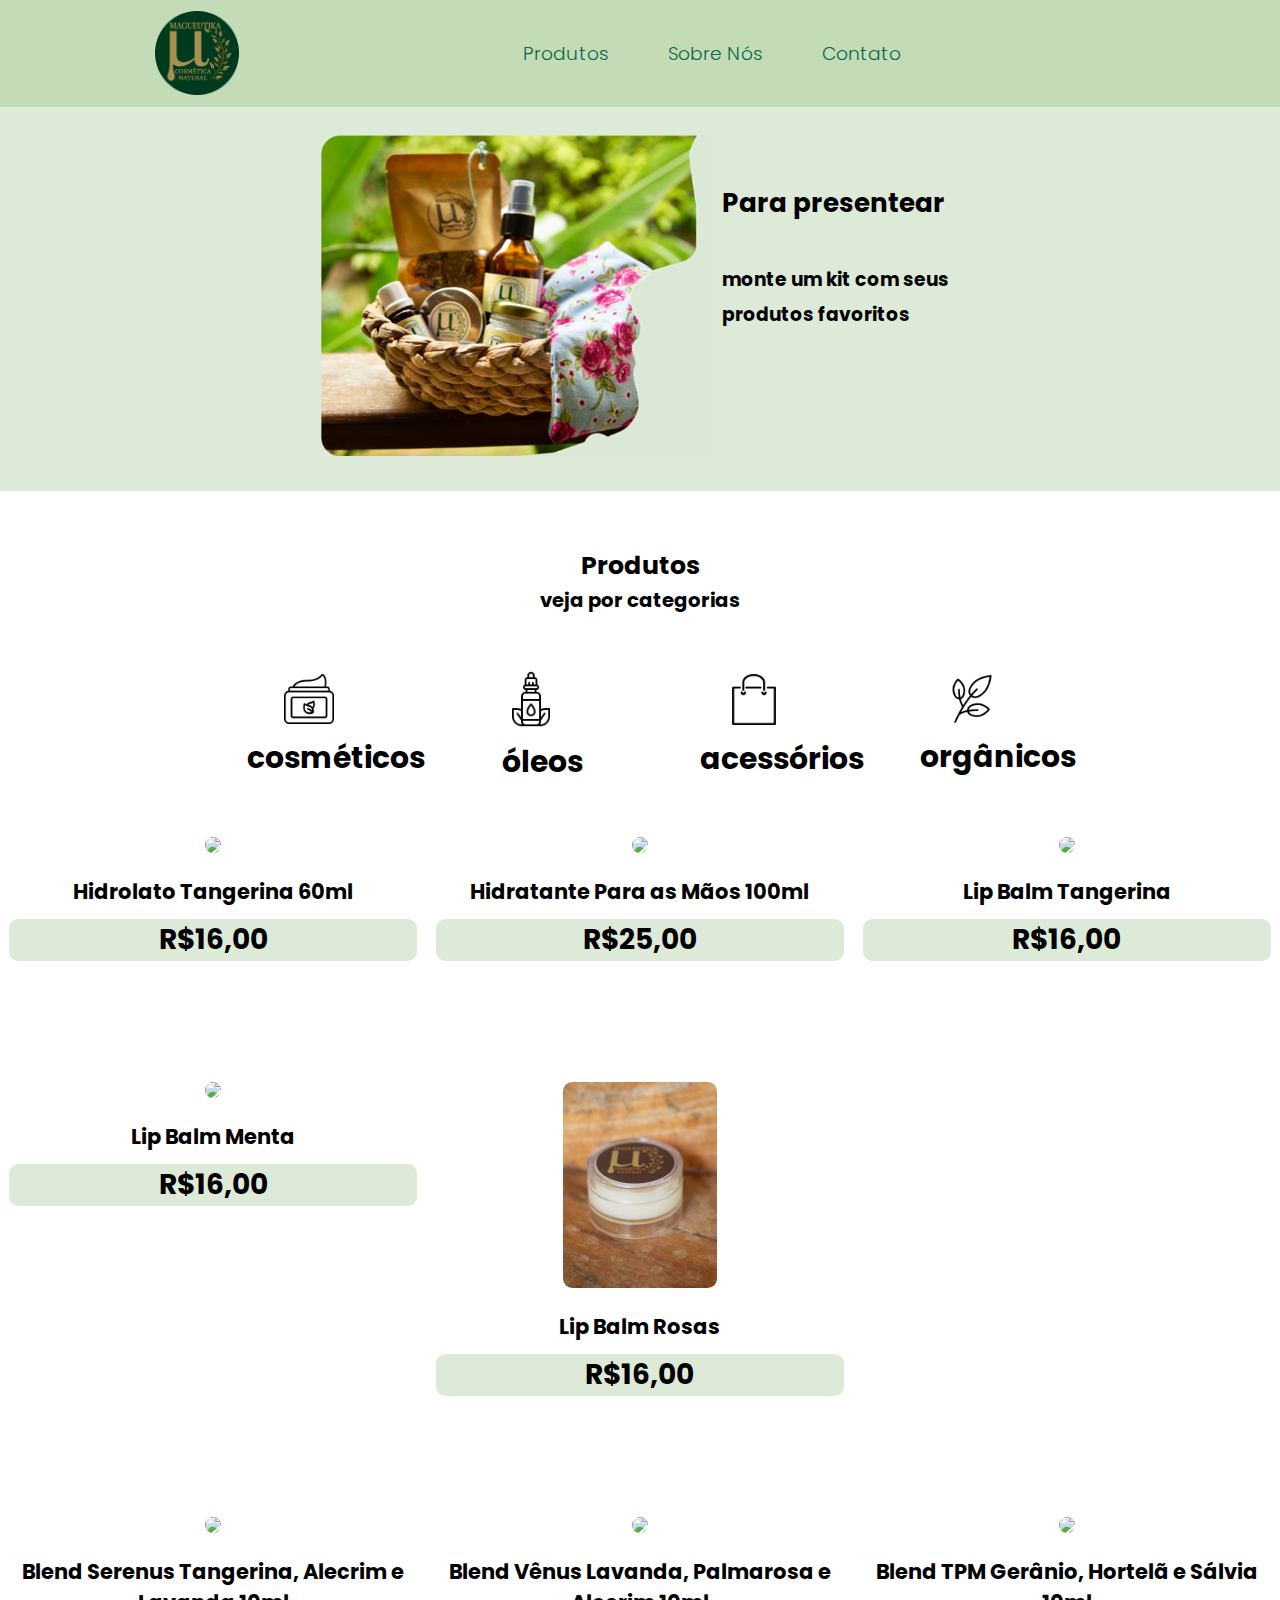
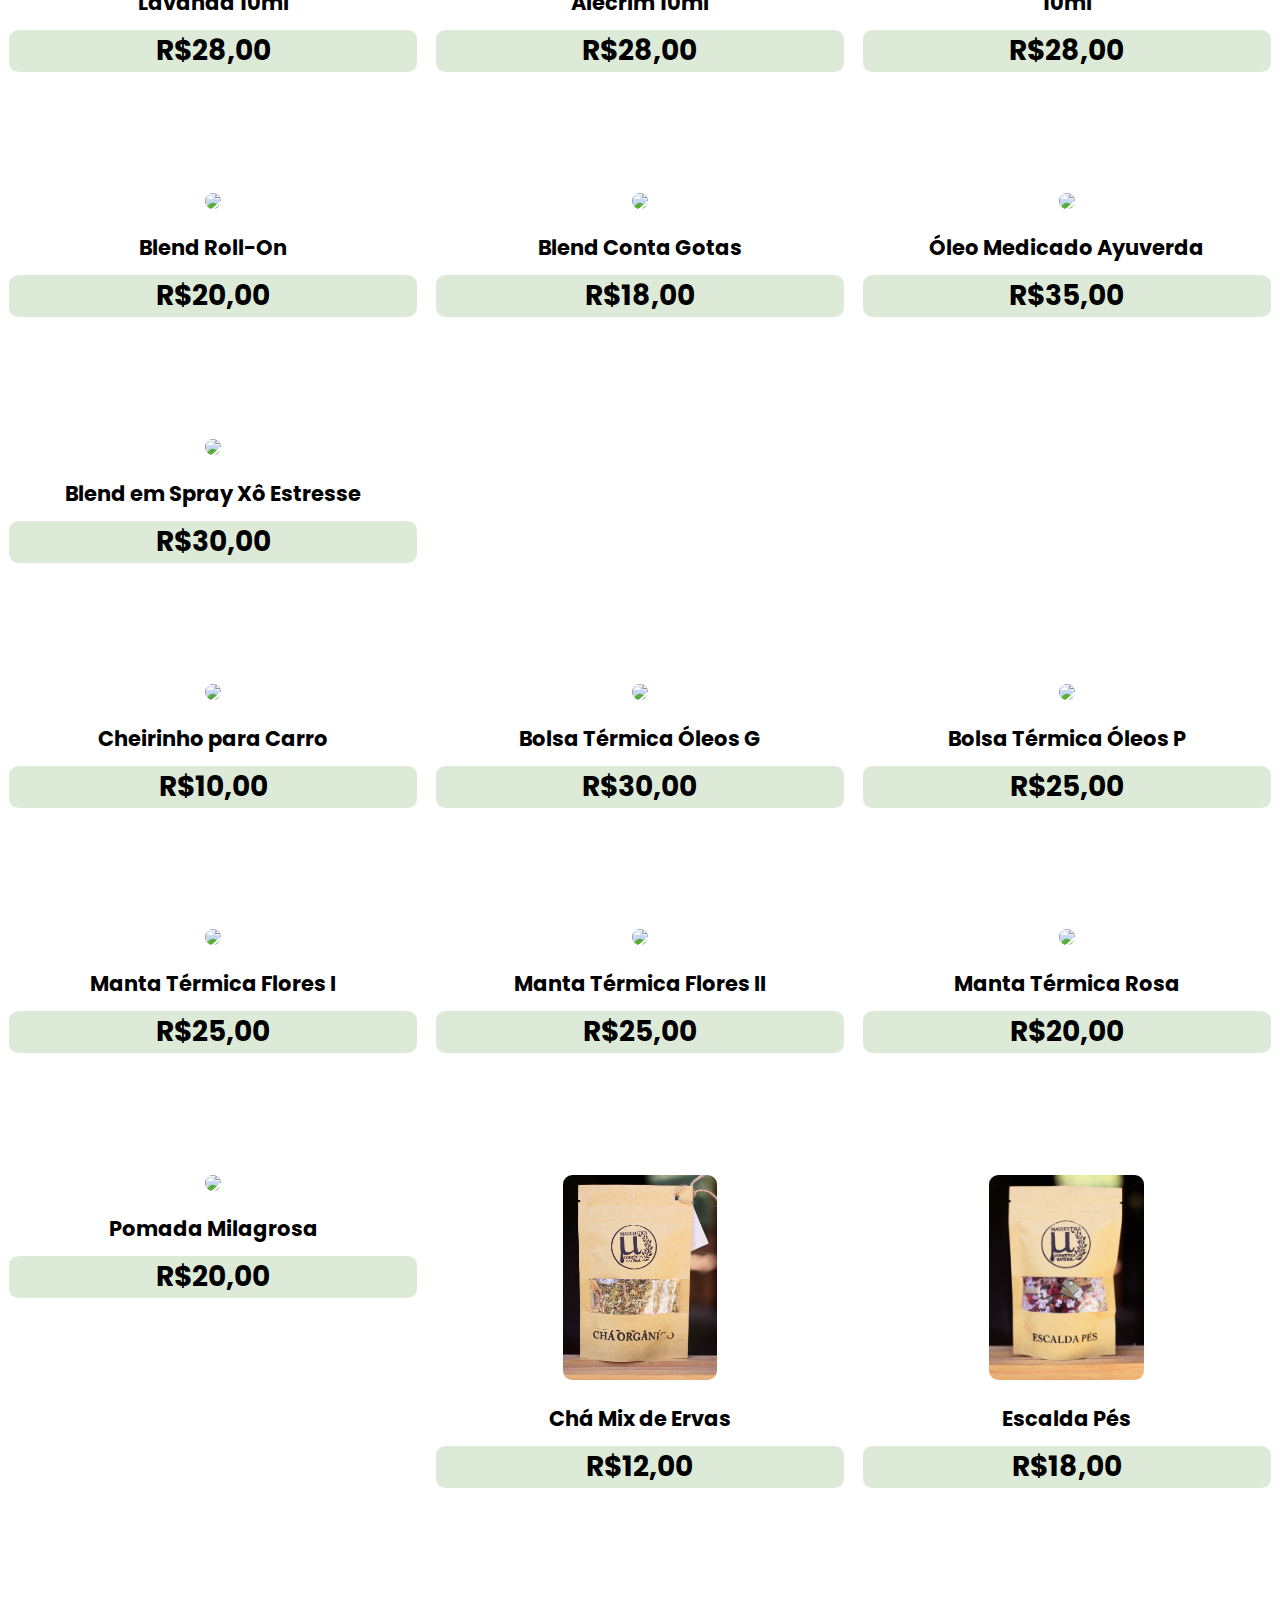
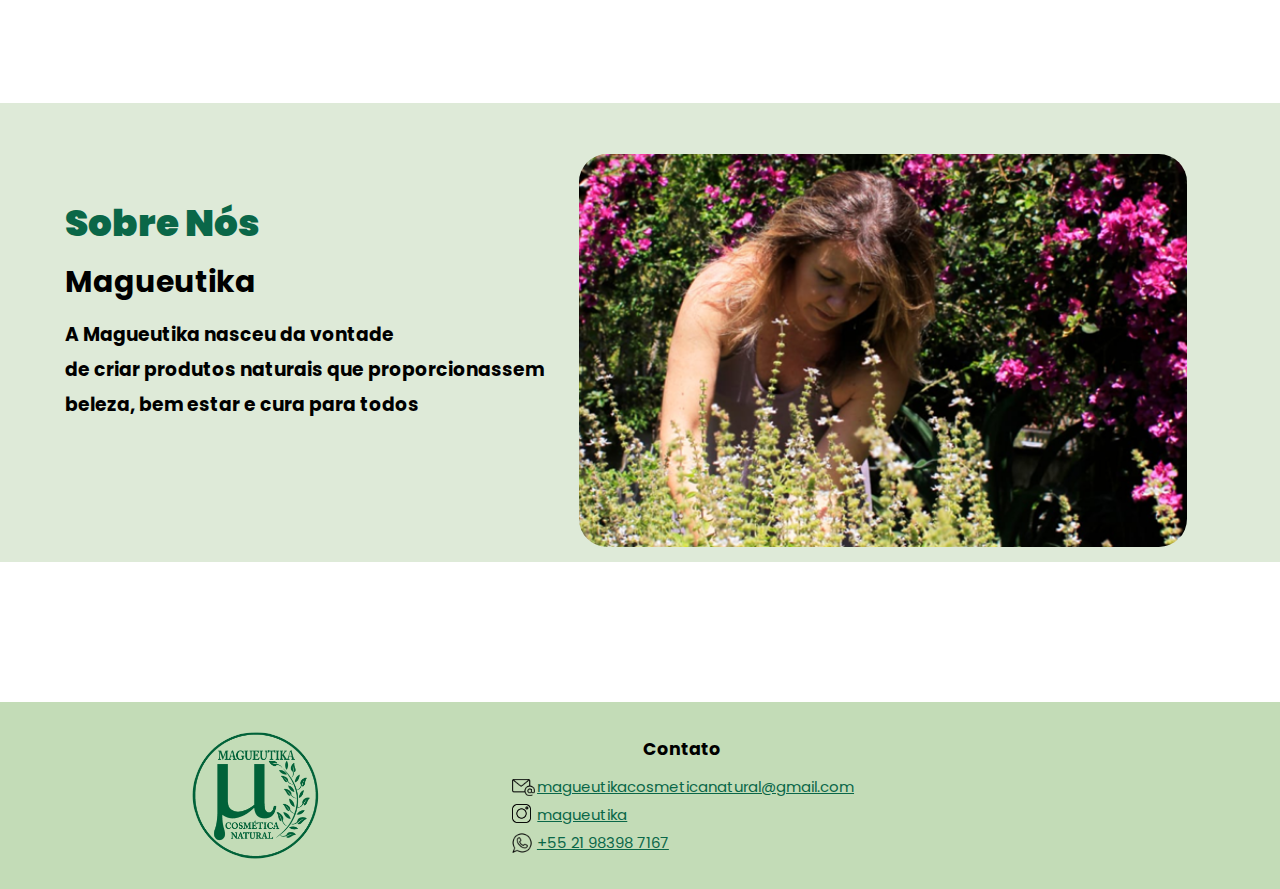
==== cv01/index.html @ 1a22f52e "adicionando catalogo magueutika" ====
<!DOCTYPE html>
<html lang="en">

<head>
    <meta charset="UTF-8">
    <meta name="viewport" content="width=device-width, initial-scale=1.0">
    <link rel="stylesheet" href="style.css">
    <link rel="stylesheet" href="link rel="preconnect" href="https://fonts.googleapis.com">
    <link rel="preconnect" href="https://fonts.gstatic.com" crossorigin>
    <link href="https://fonts.googleapis.com/css2?family=Poppins&display=swap" rel="stylesheet">
    <script src="script.js"></script>
    <meta name="viewport" content="width=device-width, initial-scale=1.0">
    <title>Catálogo Magueutika</title>
</head>

<body>
    <header>
        <nav>
            <img id="hlogo" src="logo.png.png">
            <ul>
                <li><a href="#produtos">Produtos</a></li>
                <li><a href="#sobreNos">Sobre Nós</a></li>
                <li><a href="#contato">Contato</a></li>
            </ul>
        </nav>
    </header>

    <section id="kit">
        <div id="kimg">
            <img src="kit.png">
        </div>
        <div id="ktexto">
            <h1>Para presentear</h1><hr><hr><hr><hr><hr><hr><hr><h2>monte um kit com seus</h2><hr><h2>produtos favoritos</h2>
        </div>
        
    </section>

    <section id="produtos">
        <div id="ptexto">
        <h2>Produtos</h2>
        <h3>veja por categorias</h3><hr><hr>
        </div>

        <div id="opcoes">

            <div id="cosmetico"><a href="#container_cosmeticos"><img src="produto_natural.png"><hr><h1>cosméticos</h1></a></div>
            <div id="oleo"><a href="#container_oleos"><img src="oleo_essencial.png"><hr><h1>óleos</h1></a></div>
            <div id="acessorio"><a href="#container_acessorios"><img src="sacola.png"><hr><h1>acessórios</h1></a></div>
            <div id="organico"><a href="#container_organicos"><img src="folhas.png"><hr><h1>orgânicos</h1></a></div>
        
        </div>

        <section id="container_cosmeticos" class="opcoes_container">
            <div class="item">
                <img src="hidrolato.png">
                <h2>Hidrolato Tangerina 60ml</h2><hr><hr>
                <h1>R$16,00</h1>
            </div>

            <div class="item">
                <img src="hidratante_maos.png">
                <h2>Hidratante Para as Mãos 100ml</h2><hr><hr>
                <h1>R$25,00</h1>
            </div>

            <div class="item">
                <img src="lipbalm_tampaamarela.png">
                <h2>Lip Balm Tangerina</h2><hr><hr>
                <h1>R$16,00</h1>
            </div>

            <div class="item">
                <img src="lipbalm_tampabranca.png">
                <h2>Lip Balm Menta</h2><hr><hr>
                <h1>R$16,00</h1>
            </div>

            <div class="item">
                <img src="lipbalm_tampamarrom.png">
                <h2>Lip Balm Rosas</h2><hr><hr>
                <h1>R$16,00</h1>
            </div>


        </section>

        <section id="container_oleos" class="opcoes_container">
            <div class="item">
                <img src="blend_serenus.png">
                <h2>Blend Serenus Tangerina, Alecrim e Lavanda 10ml</h2><hr><hr>
                <h1>R$28,00</h1>
            </div>

            <div class="item">
                <img src="blend_venus.png">
                <h2>Blend Vênus Lavanda, Palmarosa e Alecrim 10ml</h2><hr><hr>
                <h1>R$28,00</h1>
            </div>

            <div class="item">
                <img src="blend_tpm.png">
                <h2>Blend TPM Gerânio, Hortelã e Sálvia 10ml</h2><hr><hr>
                <h1>R$28,00</h1>
            </div>

            <div class="item">
                <img src="blend_rollon.png">
                <h2>Blend Roll-On</h2><hr><hr>
                <h1>R$20,00</h1>
            </div>

            <div class="item">
                <img src="conta_gotas.png">
                <h2>Blend Conta Gotas</h2><hr><hr>
                <h1>R$18,00</h1>
            </div>

            <div class="item">
                <img src="oleo_medicado.png">
                <h2>Óleo Medicado Ayuverda</h2><hr><hr>
                <h1>R$35,00</h1>
            </div>

            <div class="item">
                <img src="xo_estresse.png">
                <h2>Blend em Spray Xô Estresse</h2><hr><hr>
                <h1>R$30,00</h1>
            </div>
        </section>

        <section id="container_acessorios" class="opcoes_container">
            <div class="item">
                <img src="cheiro_carro.png">
                <h2>Cheirinho para Carro</h2><hr><hr>
                <h1>R$10,00</h1>
            </div>

            <div class="item">
                <img src="bolsa_azul.png">
                <h2>Bolsa Térmica Óleos G</h2><hr><hr>
                <h1>R$30,00</h1>
            </div>

            <div class="item">
                <img src="bolsaP.png">
                <h2>Bolsa Térmica Óleos P</h2><hr><hr>
                <h1>R$25,00</h1>
            </div>

            <div class="item">
                <img src="almofadaPflores1.png">
                <h2>Manta Térmica Flores I</h2><hr><hr>
                <h1>R$25,00</h1>
            </div>

            <div class="item">
                <img src="flores2.png">
                <h2>Manta Térmica Flores II</h2><hr><hr>
                <h1>R$25,00</h1>
            </div>

            <div class="item">
                <img src="almofadaPeosa.png">
                <h2>Manta Térmica Rosa</h2><hr><hr>
                <h1>R$20,00</h1>
            </div>
        </section>

        <section id="container_organicos" class="opcoes_container">
            <div class="item">
                <img src="pomada_ervas.png">
                <h2>Pomada Milagrosa</h2><hr><hr>
                <h1>R$20,00</h1>
            </div>

            <div class="item">
                <img src="cha_ervas.png">
                <h2>Chá Mix de Ervas</h2><hr><hr>
                <h1>R$12,00</h1>
            </div>

            <div class="item">
                <img src="escalda_pes.png">
                <h2>Escalda Pés</h2><hr><hr>
                <h1>R$18,00</h1>
            </div>
        </section>
    </section>


    <section id="sobreNos">
        <div id="agrupamento_sn">
            <div id="snfoto">
                <img src="foto_pessoa.png">
            </div>
        
            <div id="sntexto">
                <h1><strong>Sobre Nós</strong></h1>
                <h1>Magueutika</h1><hr>
                <h2>A Magueutika nasceu da vontade <hr> de criar produtos naturais que proporcionassem <hr> beleza, bem estar e cura para todos</h2>
            </div>

           
        </div>

        <!-- 
        <button><a href="sobre_nos.html">ver mais</a></button> 
        -->
    </section>

    <footer>

        <div id="flogo">
            <img src="nova_logo.png">
        </div>

        <section id="contato">
            <div id="agrupamento">
                <h3>Contato</h3>

                <div id="f1">
                    <img src="o_email.png">
                    <a href="mailto:magueutikacosmeticanatural@gmail.com">magueutikacosmeticanatural@gmail.com</a> <br>
                </div>

                <div id="f2">
                    <img src="instagram.png">
                    <a href="https://www.instagram.com/magueutika/">magueutika</a> <br>
                </div>


                <div id="f3">
                    <img src="whatsapp.png">
                    <a href="https://api.whatsapp.com/send/?phone=5521983987167&text&type=phone_number&app_absent=0">+55 21 98398 7167</a>
                </div>
            </div>
        </section>
    </footer>
</body>

</html>
---- cv01/style.css ----
* {
    margin: 0;
    padding: 0;
    box-sizing: border-box
}

html {
    /* font-size: 62.5%; */
    font-size: 0.73vw;
    font-family: 'Poppins', sans-serif;
}

hr{
    border: solid transparent;
}

body {
    font-size: 1.6rem;
}

header {
    background-color: rgb(195, 220, 183);
    padding: 1.2rem;
}

nav {
    display: flex;
    align-items: center;
}

header nav ul {
    margin: 0 auto;
    justify-self: center;
    display: flex;
    justify-content: space-between;
    width: 30%;
    list-style: none;
    color: #0A6748;
}

nav li a {
    border: none;
    background-color: rgb(195, 220, 183);
    color: #0A6748;
    font-size: 2rem;
    transition: background-color 0.7s ease;
    text-decoration: none;
}

nav ul li {
    font-size: 1.9rem;
    font-weight: 300;
    justify-content: space-between;
    align-items: center;
}


nav ul li a:hover{
    background-color: rgb(222, 234, 216);
}


#hlogo {
    position: relative;
    left: 9.0rem;
    width: 9.0rem;
    margin-left: 60px ;
}


#kit {
    background-color: rgb(222, 234, 216);
    /*tem q da uma mexida no padsding p ficar coladinho c o header*/
    margin-top: 0%;
    padding: 2% 0;
    display: flex;
    align-items: center;
}

#kit h1{
    font-size: 2.8rem;  
}

#kit h2{
    font-size: 2.0rem;
}

#kit img {
    height: 31.0rem;
    width: auto;
    border: solid transparent;
    position: relative;
    left: 34.0rem;
    height: 35.0rem;
    width: auto;
}

#ktexto{
    border: solid transparent;
    position: relative;
    left: 34.0rem;
    bottom: 4.5rem;

}


#produtos {
    margin-top: 6.0rem;
    margin-bottom: 20.0rem;

}

#ptexto{
    text-align: center;
    font-size: 1.8rem;
    padding-bottom: 3.0rem;
}

#opcoes{
    display: flex;
    justify-content: center;
    align-items: center;
    gap: 18.0rem;
    margin: 2.0rem auto;
    flex-wrap: wrap;
    
}

#opcoes img {
    max-width: 100%; 
    width: 100%;
    height: auto;
}

#opcoes text{
    margin-bottom: 6.0rem;
}

#opcoes a{
    color: black;
    text-decoration: none;
}

#cosmetico{
    height:5.3rem;
    width: 5.3rem;
}

#cosmetico h1{
    position: relative;
    right: 4.0rem;
}


#oleo{
    height:5.3rem;
    width: 6.2rem;
    position: relative;
    bottom: 0.46rem;
}

#oleo h1{
    position: relative;
}


#acessorio{
    height:5.5rem;
    width: 5.5rem;
}

#acessorio h1{
    position: relative;
    right: 3.0rem;
}


#organico{
    height:5.10rem;
    width: 5.10rem;
}

#organico h1{
    position: relative;
    right: 3.0rem;
}



#container_cosmeticos{
    display: grid;
    justify-content: space-between;
    grid-template-columns: repeat(3, 1fr);
}

#container_oleos{
    display: grid;
    justify-content: space-between;
    grid-template-columns: repeat(3, 1fr);
}

#container_acessorios{
    display: grid;
    justify-content: space-between;
    grid-template-columns: repeat(3, 1fr);
}

#container_organicos{
    display: grid;
    justify-content: space-between;
    grid-template-columns: repeat(3, 1fr);
}

.item{
    position: relative;
    font-size: 1.5rem;
    text-align: center;
    /*border: 0.3rem solid red;*/
    margin: 8.0rem 1.0rem 3.0rem 1.0rem ;
    padding-top: 2.0rem;
    
}

.item img{
    height: 22.0rem;
    width: auto;
    margin-left: 3.0rem;
    margin-right: 3.0rem;
    border-radius: 1.0rem;
    
}

.item h2{
    margin-top: 1.8rem;
}

.item h1{
    background-color:  rgb(222, 234, 216);
    border-radius: 1.0rem;
}




#sobreNos {
    background-color: rgb(222, 234, 216);
    margin-top: 15.0rem;
    margin-bottom: 15.0rem;
    padding-top: 3.5rem;
    padding-bottom: 3.0rem;
    position: relative;
    overflow: hidden;

}

#sobreNos button{
    background-color: transparent;
    position: relative;
    left: 20.0rem;
    bottom: 11.0rem;
    height: 4.0rem;
    width:  9.0rem;
    font-size: 2.0rem;
    border-color: transparent;
}

#sobreNos button a{
    color: #0A6748;
    transition: background-color 0.7s ease;
}

#sobreNos button a:hover{
    background-color: rgb(222, 234, 216);
}


#sobreNos img{
    border-radius: 3.0rem;
    height: 42.0rem;
    width: 65.0rem;
    position: relative;
    left: 62.0rem;
    top: 2.0rem;
}

#sntexto{
    position: relative;
    right: 58.0rem;
    bottom: 3.0rem;
}

#sobreNos h1{
    padding-bottom: 1.0rem;
}

#sobreNos h2{
    font-size: 2.0rem;
    display: block;
}

#sobreNos h1 strong{
    color: #0A6748;
    font-size: 4.0rem;
}


#agrupamento_sn{
    display: flex;
    align-items: center;
}

footer {
    background-color: rgb(195, 220, 183);
    margin: 6% auto 0% auto;
    padding-bottom: 4%;
    padding-top: 4%;

}

#agrupamento {
    list-style: none;
    text-align: center;
    display: grid;
    gap: 0.5rem;
}

#agrupamento h3{
    margin-bottom: 1.0rem;
}


footer {
    display: flex;
    align-items: center;
    padding-top: 3.0rem;
    padding-bottom: 3.0rem;
}


#flogo {
    width: 40%;
}

#flogo img {
    display: block;
    width: 14.0rem;
    margin: 0 auto;
}


/*F1*/

#f1 {
    display: flex;
    /* align-items: center;
    justify-content: center; */
}

#f1 a {
    color: #0A6748;
}

#f1 img {
    width: 2.5rem;
    height: auto;
    margin-right: 0.5%;
}

/*F1*/

#f2 {
    display: flex;
}

#f2 a {
    color: #0A6748;
    position: relative;
    left: 0.2rem;
}


#f2 img {
    width: 2.0rem;
    height: 2.0rem;
    margin-right: 1.4%;
}

/*F3*/

#f3 {
    display: flex;
    align-items: center;
}

#f3 a {
    color: #0A6748;
    position: relative;
    right: 0.3rem;
}

#f3 img {
    width: 2.6rem;
    height: auto;
    margin-right: 1%;
    position: relative;
    right: 0.2rem;
}



@media only screen and (max-width: 600px) {
    body {
        font-size: 1.4rem; /* Ajuste o tamanho da fonte para telas menores */
    }

    header nav ul {
        width: 100%; /* Faça a largura da lista ocupar 100% do contêiner */
        flex-direction: column; /* Empilhe os itens verticalmente */
    }

    nav li {
        margin-bottom: 1rem; /* Adicione espaço entre os itens da lista */
    }

    #hlogo {
        left: auto; /* Remova o deslocamento à esquerda */
        margin-left: 0; /* Remova a margem à esquerda */
    }

    #kit {
        flex-direction: column; /* Empilhe os elementos verticalmente */
        text-align: center; /* Centralize o texto */
    }

    #kit img {
        width: 100%; /* Faça a imagem ocupar 100% da largura */
        margin-left: 0; /* Remova a margem à esquerda */
    }

    #ktexto {
        left: auto; /* Remova o deslocamento à esquerda */
        bottom: 0; /* Alinhe o texto na parte inferior */
    }

    #opcoes {
        gap: 2rem; /* Reduza o espaçamento entre as opções */
    }

    #opcoes img {
        max-width: 80%; /* Reduza o tamanho máximo da imagem */
    }

    #container_cosmeticos,
    #container_oleos,
    #container_acessorios,
    #container_organicos {
        grid-template-columns: 1fr; /* Uma coluna em telas pequenas */
    }

    .item {
        margin: 2rem 0; /* Ajuste a margem entre os itens */
    }

    #sobreNos img {
        width: 100%; /* Faça a imagem ocupar 100% da largura */
        left: 0; /* Alinhe a imagem à esquerda */
    }

    #sntexto {
        right: auto; /* Remova o deslocamento à direita */
        bottom: 0; /* Alinhe o texto na parte inferior */
    }
}
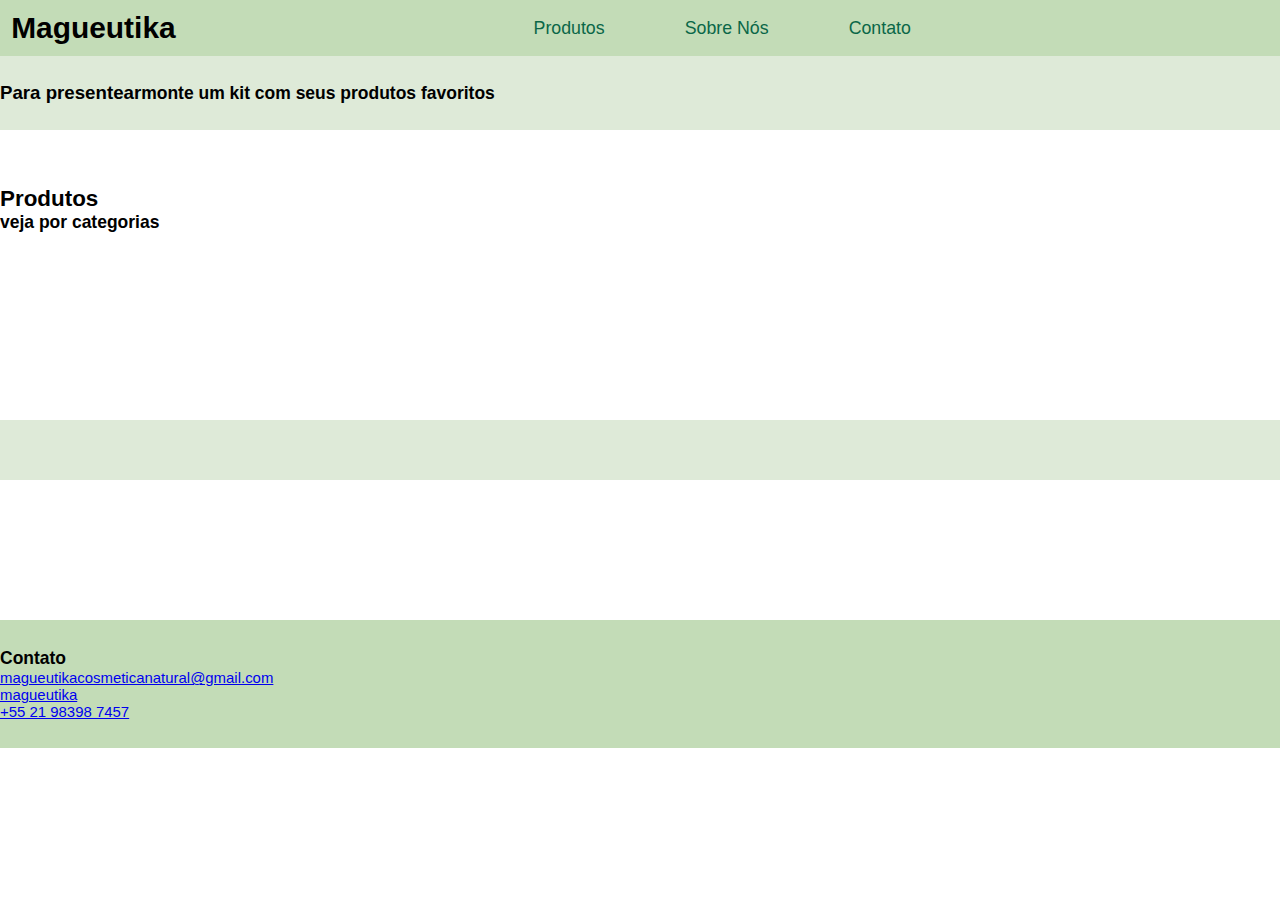
==== commit 3f2930f0: "Add files via upload" ====
--- a/cv01/index.html
+++ b/cv01/index.html
@@ -1,241 +1,58 @@
-<!DOCTYPE html>
-<html lang="en">
-
-<head>
-    <meta charset="UTF-8">
-    <meta name="viewport" content="width=device-width, initial-scale=1.0">
-    <link rel="stylesheet" href="style.css">
-    <link rel="stylesheet" href="link rel="preconnect" href="https://fonts.googleapis.com">
-    <link rel="preconnect" href="https://fonts.gstatic.com" crossorigin>
-    <link href="https://fonts.googleapis.com/css2?family=Poppins&display=swap" rel="stylesheet">
-    <script src="script.js"></script>
-    <meta name="viewport" content="width=device-width, initial-scale=1.0">
-    <title>Catálogo Magueutika</title>
-</head>
-
-<body>
-    <header>
-        <nav>
-            <img id="hlogo" src="logo.png.png">
-            <ul>
-                <li><a href="#produtos">Produtos</a></li>
-                <li><a href="#sobreNos">Sobre Nós</a></li>
-                <li><a href="#contato">Contato</a></li>
-            </ul>
-        </nav>
-    </header>
-
-    <section id="kit">
-        <div id="kimg">
-            <img src="kit.png">
-        </div>
-        <div id="ktexto">
-            <h1>Para presentear</h1><hr><hr><hr><hr><hr><hr><hr><h2>monte um kit com seus</h2><hr><h2>produtos favoritos</h2>
-        </div>
-        
-    </section>
-
-    <section id="produtos">
-        <div id="ptexto">
-        <h2>Produtos</h2>
-        <h3>veja por categorias</h3><hr><hr>
-        </div>
-
-        <div id="opcoes">
-
-            <div id="cosmetico"><a href="#container_cosmeticos"><img src="produto_natural.png"><hr><h1>cosméticos</h1></a></div>
-            <div id="oleo"><a href="#container_oleos"><img src="oleo_essencial.png"><hr><h1>óleos</h1></a></div>
-            <div id="acessorio"><a href="#container_acessorios"><img src="sacola.png"><hr><h1>acessórios</h1></a></div>
-            <div id="organico"><a href="#container_organicos"><img src="folhas.png"><hr><h1>orgânicos</h1></a></div>
-        
-        </div>
-
-        <section id="container_cosmeticos" class="opcoes_container">
-            <div class="item">
-                <img src="hidrolato.png">
-                <h2>Hidrolato Tangerina 60ml</h2><hr><hr>
-                <h1>R$16,00</h1>
-            </div>
-
-            <div class="item">
-                <img src="hidratante_maos.png">
-                <h2>Hidratante Para as Mãos 100ml</h2><hr><hr>
-                <h1>R$25,00</h1>
-            </div>
-
-            <div class="item">
-                <img src="lipbalm_tampaamarela.png">
-                <h2>Lip Balm Tangerina</h2><hr><hr>
-                <h1>R$16,00</h1>
-            </div>
-
-            <div class="item">
-                <img src="lipbalm_tampabranca.png">
-                <h2>Lip Balm Menta</h2><hr><hr>
-                <h1>R$16,00</h1>
-            </div>
-
-            <div class="item">
-                <img src="lipbalm_tampamarrom.png">
-                <h2>Lip Balm Rosas</h2><hr><hr>
-                <h1>R$16,00</h1>
-            </div>
-
-
-        </section>
-
-        <section id="container_oleos" class="opcoes_container">
-            <div class="item">
-                <img src="blend_serenus.png">
-                <h2>Blend Serenus Tangerina, Alecrim e Lavanda 10ml</h2><hr><hr>
-                <h1>R$28,00</h1>
-            </div>
-
-            <div class="item">
-                <img src="blend_venus.png">
-                <h2>Blend Vênus Lavanda, Palmarosa e Alecrim 10ml</h2><hr><hr>
-                <h1>R$28,00</h1>
-            </div>
-
-            <div class="item">
-                <img src="blend_tpm.png">
-                <h2>Blend TPM Gerânio, Hortelã e Sálvia 10ml</h2><hr><hr>
-                <h1>R$28,00</h1>
-            </div>
-
-            <div class="item">
-                <img src="blend_rollon.png">
-                <h2>Blend Roll-On</h2><hr><hr>
-                <h1>R$20,00</h1>
-            </div>
-
-            <div class="item">
-                <img src="conta_gotas.png">
-                <h2>Blend Conta Gotas</h2><hr><hr>
-                <h1>R$18,00</h1>
-            </div>
-
-            <div class="item">
-                <img src="oleo_medicado.png">
-                <h2>Óleo Medicado Ayuverda</h2><hr><hr>
-                <h1>R$35,00</h1>
-            </div>
-
-            <div class="item">
-                <img src="xo_estresse.png">
-                <h2>Blend em Spray Xô Estresse</h2><hr><hr>
-                <h1>R$30,00</h1>
-            </div>
-        </section>
-
-        <section id="container_acessorios" class="opcoes_container">
-            <div class="item">
-                <img src="cheiro_carro.png">
-                <h2>Cheirinho para Carro</h2><hr><hr>
-                <h1>R$10,00</h1>
-            </div>
-
-            <div class="item">
-                <img src="bolsa_azul.png">
-                <h2>Bolsa Térmica Óleos G</h2><hr><hr>
-                <h1>R$30,00</h1>
-            </div>
-
-            <div class="item">
-                <img src="bolsaP.png">
-                <h2>Bolsa Térmica Óleos P</h2><hr><hr>
-                <h1>R$25,00</h1>
-            </div>
-
-            <div class="item">
-                <img src="almofadaPflores1.png">
-                <h2>Manta Térmica Flores I</h2><hr><hr>
-                <h1>R$25,00</h1>
-            </div>
-
-            <div class="item">
-                <img src="flores2.png">
-                <h2>Manta Térmica Flores II</h2><hr><hr>
-                <h1>R$25,00</h1>
-            </div>
-
-            <div class="item">
-                <img src="almofadaPeosa.png">
-                <h2>Manta Térmica Rosa</h2><hr><hr>
-                <h1>R$20,00</h1>
-            </div>
-        </section>
-
-        <section id="container_organicos" class="opcoes_container">
-            <div class="item">
-                <img src="pomada_ervas.png">
-                <h2>Pomada Milagrosa</h2><hr><hr>
-                <h1>R$20,00</h1>
-            </div>
-
-            <div class="item">
-                <img src="cha_ervas.png">
-                <h2>Chá Mix de Ervas</h2><hr><hr>
-                <h1>R$12,00</h1>
-            </div>
-
-            <div class="item">
-                <img src="escalda_pes.png">
-                <h2>Escalda Pés</h2><hr><hr>
-                <h1>R$18,00</h1>
-            </div>
-        </section>
-    </section>
-
-
-    <section id="sobreNos">
-        <div id="agrupamento_sn">
-            <div id="snfoto">
-                <img src="foto_pessoa.png">
-            </div>
-        
-            <div id="sntexto">
-                <h1><strong>Sobre Nós</strong></h1>
-                <h1>Magueutika</h1><hr>
-                <h2>A Magueutika nasceu da vontade <hr> de criar produtos naturais que proporcionassem <hr> beleza, bem estar e cura para todos</h2>
-            </div>
-
-           
-        </div>
-
-        <!-- 
-        <button><a href="sobre_nos.html">ver mais</a></button> 
-        -->
-    </section>
-
-    <footer>
-
-        <div id="flogo">
-            <img src="nova_logo.png">
-        </div>
-
-        <section id="contato">
-            <div id="agrupamento">
-                <h3>Contato</h3>
-
-                <div id="f1">
-                    <img src="o_email.png">
-                    <a href="mailto:magueutikacosmeticanatural@gmail.com">magueutikacosmeticanatural@gmail.com</a> <br>
-                </div>
-
-                <div id="f2">
-                    <img src="instagram.png">
-                    <a href="https://www.instagram.com/magueutika/">magueutika</a> <br>
-                </div>
-
-
-                <div id="f3">
-                    <img src="whatsapp.png">
-                    <a href="https://api.whatsapp.com/send/?phone=5521983987167&text&type=phone_number&app_absent=0">+55 21 98398 7167</a>
-                </div>
-            </div>
-        </section>
-    </footer>
-</body>
-
+<!DOCTYPE html>
+<html lang="en">
+<head>
+    <meta charset="UTF-8">
+    <meta name="viewport" content="width=device-width, initial-scale=1.0">
+    <link rel="stylesheet" href="style.css">
+    <title>Document</title>
+</head>
+<body>
+    <header>
+        <nav>
+            <img src="" alt="">
+            <h1>Magueutika</h1>
+            <ul>
+                <li>Produtos</li>
+                <li>Sobre Nós</li>
+                <li>Contato</li>
+            </ul>
+            
+
+        </nav>
+    </header> 
+
+    <section id="kit">
+        <h2>Para presentear</h2>
+        <h3>monte um kit com seus produtos favoritos</h3>
+    </section>
+
+    <section id="produtos">
+        <h2>Produtos</h2>
+        <h3>veja por categorias</h3>
+        
+        <div class="p">
+
+        </div>
+    </section>
+
+
+    <section id="sobreNos">
+
+    </section>
+
+    <footer>
+        <img src="" alt="">
+        <div id="f">
+            <div class="cent">
+                <h3>Contato</h3>
+            </div>
+            
+            <a href="magueutikacosmeticanatural@gmail.com">magueutikacosmeticanatural@gmail.com</a> <br>
+            <a href="https://www.instagram.com/magueutika/">magueutika</a> <br>
+            <a href="https://api.whatsapp.com/send/?phone=5521983987457&text&type=phone_number&app_absent=0">+55 21 98398 7457</a>
+            
+        </div>    
+
+    </footer>
+</body>
 </html>